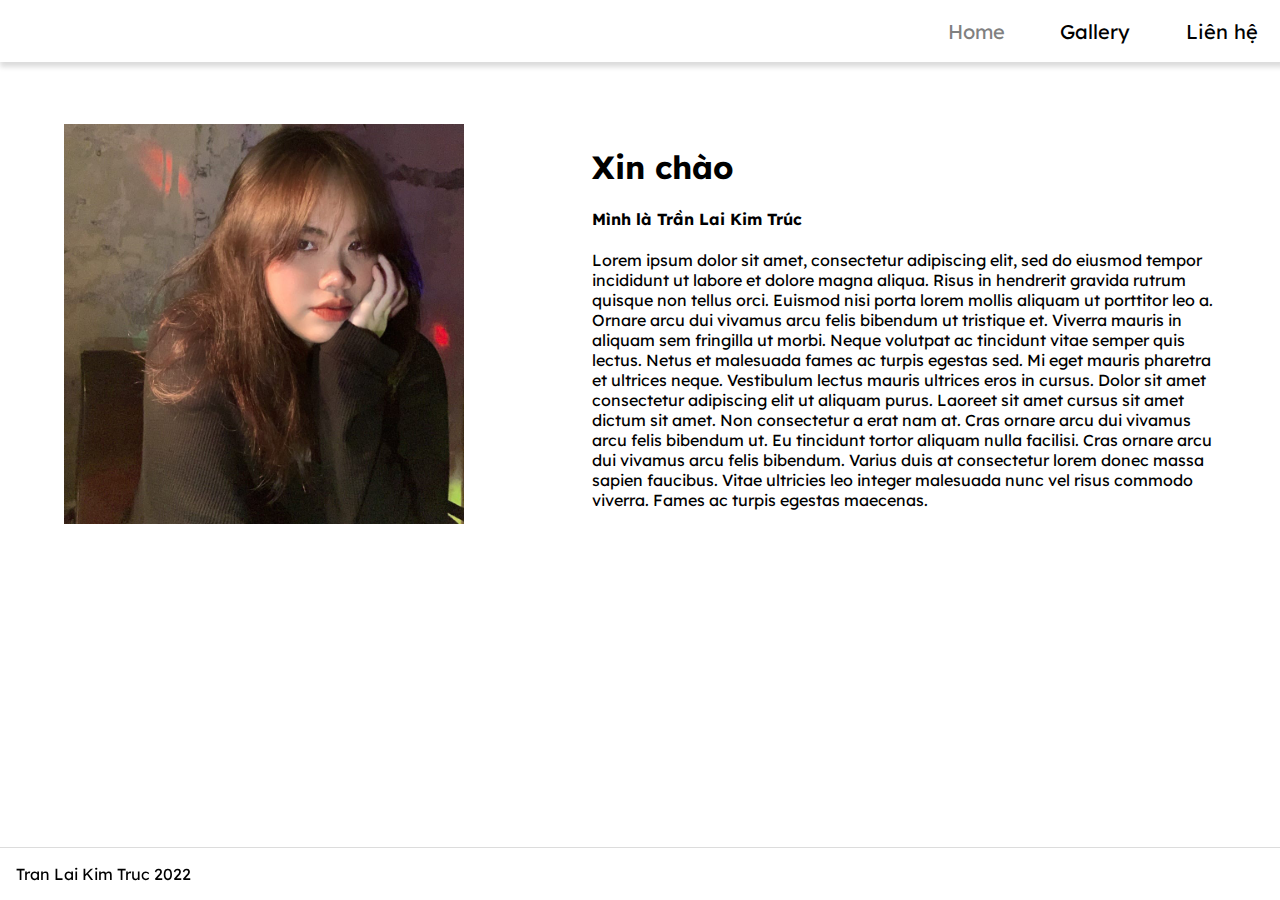
==== index.html @ e07bd47c "first commit" ====
<!DOCTYPE html>
<html>
    <head>
        <meta charset="utf-8" />
        <title>Portfolio</title>
        <link
            rel="stylesheet"
            href="https://cdnjs.cloudflare.com/ajax/libs/font-awesome/6.2.0/css/all.min.css"
            integrity="sha512-xh6O/CkQoPOWDdYTDqeRdPCVd1SpvCA9XXcUnZS2FmJNp1coAFzvtCN9BmamE+4aHK8yyUHUSCcJHgXloTyT2A=="
            crossorigin="anonymous"
            referrerpolicy="no-referrer"
        />
        <link rel="stylesheet" href="css/style.css" />
        <link rel="stylesheet" href="css/home-style.css" />
        <link rel="preconnect" href="https://fonts.googleapis.com" />
        <link rel="preconnect" href="https://fonts.gstatic.com" crossorigin />
        <link
            href="https://fonts.googleapis.com/css2?family=Lexend&display=swap"
            rel="stylesheet"
        />
    </head>
    <body>
        <header>
            <nav>
                <ul>
                    <li class="nav-item active">
                        <a href="#">Home</a>
                    </li>
                    <li class="nav-item">
                        <a href="gallery.html">Gallery</a>
                    </li>
                    <li class="nav-item">
                        <a href="contact.html">Liên hệ</a>
                    </li>
                </ul>
            </nav>
        </header>
        <main>
            <div class="container">
                <div class="col">
                    <img src="./assets/avatar.jpg" alt="avatar" id="avatar" />
                </div>
                <div id="home" class="col">
                    <h1>Xin chào</h1>
                    <h4>Mình là Trần Lai Kim Trúc</h4>
                    <p>
                        Lorem ipsum dolor sit amet, consectetur adipiscing elit,
                        sed do eiusmod tempor incididunt ut labore et dolore
                        magna aliqua. Risus in hendrerit gravida rutrum quisque
                        non tellus orci. Euismod nisi porta lorem mollis aliquam
                        ut porttitor leo a. Ornare arcu dui vivamus arcu felis
                        bibendum ut tristique et. Viverra mauris in aliquam sem
                        fringilla ut morbi. Neque volutpat ac tincidunt vitae
                        semper quis lectus. Netus et malesuada fames ac turpis
                        egestas sed. Mi eget mauris pharetra et ultrices neque.
                        Vestibulum lectus mauris ultrices eros in cursus. Dolor
                        sit amet consectetur adipiscing elit ut aliquam purus.
                        Laoreet sit amet cursus sit amet dictum sit amet. Non
                        consectetur a erat nam at. Cras ornare arcu dui vivamus
                        arcu felis bibendum ut. Eu tincidunt tortor aliquam
                        nulla facilisi. Cras ornare arcu dui vivamus arcu felis
                        bibendum. Varius duis at consectetur lorem donec massa
                        sapien faucibus. Vitae ultricies leo integer malesuada
                        nunc vel risus commodo viverra. Fames ac turpis egestas
                        maecenas.
                    </p>
                </div>
            </div>
        </main>
        <footer>
            <em class="fa-regular fa-copyright"></em> Tran Lai Kim Truc 2022
        </footer>
    </body>
</html>
---- css/style.css ----
html,
body {
    padding: 0;
    margin: 0;
    font-family: Lexend;
}
/* html {
    height: 100%;
} */
body {
    min-height: 100%;
}

nav {
    text-align: right;
    background-color: rgba(255, 255, 255, 0.4);
    /* border-bottom: 0.5px solid; */
    padding: 0.2%;
    /* position: fixed; */
    width: 100%;
    box-shadow: 0px 5px 5px #dcdcdc;
}

.nav-item {
    display: inline;
    font-size: 125%;
    margin: 2%;
}

.nav-item > a {
    text-decoration: none;
    color: #000000;
}

.active > a {
    color: #808080;
}

.container {
    display: flex;
    align-items: center;
    justify-content: center;
}

footer {
    background-color: rgba(255, 255, 255, 0.8);
    /* height: 100%; */
    width: 100%;
    bottom: 0;
    position: fixed;
    padding: 1rem;
    border-top: 1px solid #dcdcdc;
    /* box-shadow: 0px 0px 5px #dcdcdc inset; */
}
---- css/home-style.css ----
main {
    height: 33rem;
    display: flex;
    /* align-items: center; */
    justify-content: center;
    flex-direction: column;
}

#avatar {
    max-width: 400px;
    left: 0;
}

.col {
    margin: 5%;
}
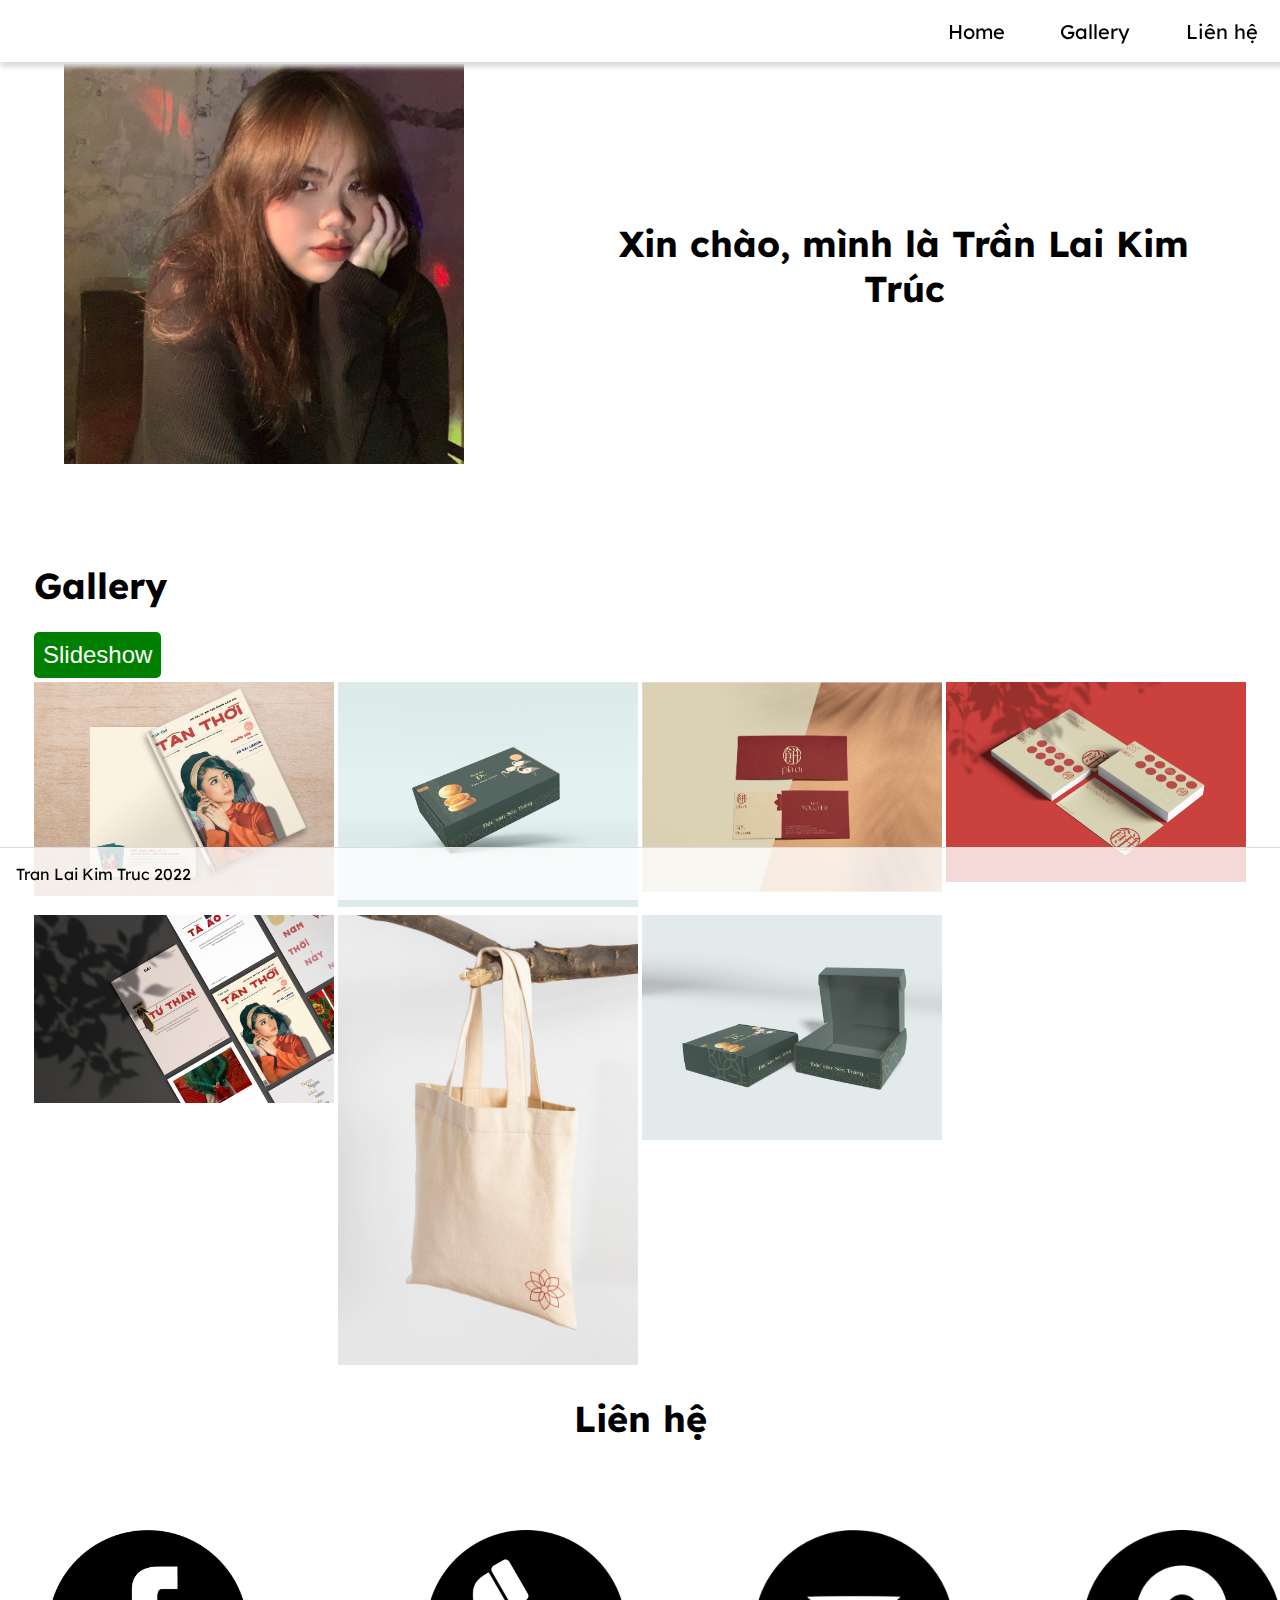
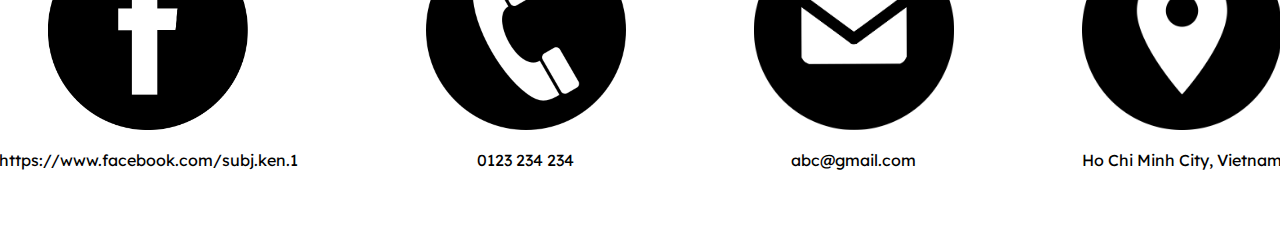
==== commit 9ef0d1e6: "merge all pages into 1 page" ====
--- a/index.html
+++ b/index.html
@@ -12,60 +12,209 @@
         />
         <link rel="stylesheet" href="css/style.css" />
         <link rel="stylesheet" href="css/home-style.css" />
+        <link rel="stylesheet" href="css/gallery-style.css" />
+        <link rel="stylesheet" href="css/contact-style.css" />
         <link rel="preconnect" href="https://fonts.googleapis.com" />
         <link rel="preconnect" href="https://fonts.gstatic.com" crossorigin />
         <link
             href="https://fonts.googleapis.com/css2?family=Lexend&display=swap"
             rel="stylesheet"
         />
+        <script src="js/script.js"></script>
     </head>
     <body>
         <header>
             <nav>
                 <ul>
-                    <li class="nav-item active">
-                        <a href="#">Home</a>
+                    <li class="nav-item">
+                        <a href="#"" onclick="scrollToSection('home')">Home</a>
                     </li>
                     <li class="nav-item">
-                        <a href="gallery.html">Gallery</a>
+                        <a href="#" onclick="scrollToSection('gallery')">Gallery</a>
                     </li>
                     <li class="nav-item">
-                        <a href="contact.html">Liên hệ</a>
+                        <a href="#" onclick="scrollToSection('contact')">Liên hệ</a>
                     </li>
                 </ul>
             </nav>
         </header>
         <main>
-            <div class="container">
+            <section class="container" id="home">
                 <div class="col">
                     <img src="./assets/avatar.jpg" alt="avatar" id="avatar" />
                 </div>
-                <div id="home" class="col">
-                    <h1>Xin chào</h1>
-                    <h4>Mình là Trần Lai Kim Trúc</h4>
-                    <p>
-                        Lorem ipsum dolor sit amet, consectetur adipiscing elit,
-                        sed do eiusmod tempor incididunt ut labore et dolore
-                        magna aliqua. Risus in hendrerit gravida rutrum quisque
-                        non tellus orci. Euismod nisi porta lorem mollis aliquam
-                        ut porttitor leo a. Ornare arcu dui vivamus arcu felis
-                        bibendum ut tristique et. Viverra mauris in aliquam sem
-                        fringilla ut morbi. Neque volutpat ac tincidunt vitae
-                        semper quis lectus. Netus et malesuada fames ac turpis
-                        egestas sed. Mi eget mauris pharetra et ultrices neque.
-                        Vestibulum lectus mauris ultrices eros in cursus. Dolor
-                        sit amet consectetur adipiscing elit ut aliquam purus.
-                        Laoreet sit amet cursus sit amet dictum sit amet. Non
-                        consectetur a erat nam at. Cras ornare arcu dui vivamus
-                        arcu felis bibendum ut. Eu tincidunt tortor aliquam
-                        nulla facilisi. Cras ornare arcu dui vivamus arcu felis
-                        bibendum. Varius duis at consectetur lorem donec massa
-                        sapien faucibus. Vitae ultricies leo integer malesuada
-                        nunc vel risus commodo viverra. Fames ac turpis egestas
-                        maecenas.
-                    </p>
-                </div>
-            </div>
+                <div class="col">
+                    <h1 class="hello-text">
+                        Xin chào, mình là Trần Lai Kim Trúc
+                    </h1>
+                </div>
+            </section>
+            <section id="gallery">
+                <!-- <h1>Portfolio</h1> -->
+                <table id="images">
+                    <th>
+                        <tr>
+                            <td>
+                                <h1>
+                                    Gallery
+                                </h1>
+                                <button id="slideshow-toggle" type="button">
+                                    Slideshow
+                                </button>
+                            </td>
+                        </tr>
+                    </th>
+                    <tr>
+                        <td class="gallery-item">
+                            <img
+                                src="./assets/314380149_1140309283287095_820804638261030418_n.jpg"
+                                alt="img-1"
+                            />
+                        </td>
+                        <td class="gallery-item">
+                            <img
+                                src="./assets/314395955_516062780394080_1449349746433748847_n.jpg"
+                                alt="img-1"
+                            />
+                        </td>
+                        <td class="gallery-item">
+                            <img
+                                src="./assets/314397206_1142925299930213_6978314546141139042_n.jpg"
+                                alt="img-1"
+                            />
+                        </td>
+                        <td class="gallery-item">
+                            <img
+                                src="./assets/314425254_407695068101814_6388059130551683466_n.jpg"
+                                alt="img-1"
+                            />
+                        </td>
+                    </tr>
+                    <tr>
+                        <td class="gallery-item">
+                            <img
+                                src="./assets/314467561_466812348662729_8060261413114139949_n.jpg"
+                                alt="img-1"
+                            />
+                        </td>
+                        <td class="gallery-item">
+                            <img
+                                src="./assets/314715342_5736776079702549_7602414530804899924_n.jpg"
+                                alt="img-1"
+                            />
+                        </td>
+                        <td class="gallery-item">
+                            <img
+                                src="./assets/315187512_1094581497867861_8215325036281079812_n.jpg"
+                                alt="img-1"
+                            />
+                        </td>
+                    </tr>
+                </table>
+                <div class="slideshow-container modal" id="slideshow">
+                    <div class="modal-content">
+                        <span class="close">&times;</span>
+                        <div class="slide fade">
+                            <div class="numbertext">1 / 7</div>
+                            <img
+                                src="./assets/314380149_1140309283287095_820804638261030418_n.jpg"
+                                alt="img-1"
+                            />
+                        </div>
+
+                        <div class="slide fade">
+                            <div class="numbertext">2 / 7</div>
+                            <img
+                                src="./assets/314395955_516062780394080_1449349746433748847_n.jpg"
+                                alt="img-1"
+                            />
+                        </div>
+                        <div class="slide fade">
+                            <div class="numbertext">3 / 7</div>
+                            <img
+                                src="./assets/314397206_1142925299930213_6978314546141139042_n.jpg"
+                                alt="img-1"
+                            />
+                        </div>
+                        <div class="slide fade">
+                            <div class="numbertext">4 / 7</div>
+                            <img
+                                src="./assets/314425254_407695068101814_6388059130551683466_n.jpg"
+                                alt="img-1"
+                            />
+                        </div>
+                        <div class="slide fade">
+                            <div class="numbertext">5 / 7</div>
+                            <img
+                                src="./assets/314467561_466812348662729_8060261413114139949_n.jpg"
+                                alt="img-1"
+                            />
+                        </div>
+                        <div class="slide fade">
+                            <div class="numbertext">6 / 7</div>
+                            <img
+                                src="./assets/314715342_5736776079702549_7602414530804899924_n.jpg"
+                                alt="img-1"
+                            />
+                        </div>
+                        <div class="slide fade">
+                            <div class="numbertext">7 / 7</div>
+                            <img
+                                src="./assets/315187512_1094581497867861_8215325036281079812_n.jpg"
+                                alt="img-1"
+                            />
+                        </div>
+                        <!-- Next and previous buttons -->
+                        <a class="prev" onclick="plusSlides(-1)">&#10094;</a>
+                        <a class="next" onclick="plusSlides(1)">&#10095;</a>
+                    </div>
+                </div>
+            </section>
+            <section id="contact">
+                <h1>Liên hệ</h1>
+                <div class="container">
+                    <div class="col">
+                        <a href="https://www.facebook.com/subj.ken.1">
+                            <img
+                                src="./assets/facebook-logo.png"
+                                alt="fb"
+                                class="logo"
+                            />
+                            <p>https://www.facebook.com/subj.ken.1</p>
+                        </a>
+                    </div>
+                    <div class="col">
+                        <a href="#">
+                            <img
+                                src="./assets/phone-logo.png"
+                                alt="phone"
+                                class="logo"
+                            />
+                            <p>0123 234 234</p>
+                        </a>
+                    </div>
+                    <div class="col">
+                        <a href="#">
+                            <img
+                                src="./assets/email-logo.png"
+                                alt="email"
+                                class="logo"
+                            />
+                            <p>abc@gmail.com</p>
+                        </a>
+                    </div>
+                    <div class="col">
+                        <a href="#">
+                            <img
+                                src="./assets/location-logo.png"
+                                alt="location"
+                                class="logo"
+                            />
+                            <p>Ho Chi Minh City, Vietnam</p>
+                        </a>
+                    </div>
+                </div>
+            </section>
         </main>
         <footer>
             <em class="fa-regular fa-copyright"></em> Tran Lai Kim Truc 2022
--- a/css/style.css
+++ b/css/style.css
@@ -4,19 +4,24 @@
     margin: 0;
     font-family: Lexend;
 }
-/* html {
+html {
     height: 100%;
-} */
+}
 body {
     min-height: 100%;
 }
 
+h1 {
+    text-align: center;
+    font-size: 225%;
+}
+
 nav {
     text-align: right;
-    background-color: rgba(255, 255, 255, 0.4);
+    background-color: #ffffff;
     /* border-bottom: 0.5px solid; */
     padding: 0.2%;
-    /* position: fixed; */
+    position: fixed;
     width: 100%;
     box-shadow: 0px 5px 5px #dcdcdc;
 }
@@ -32,9 +37,9 @@
     color: #000000;
 }
 
-.active > a {
+/* .active > a {
     color: #808080;
-}
+} */
 
 .container {
     display: flex;
--- a/css/home-style.css
+++ b/css/home-style.css
@@ -1,5 +1,5 @@
 main {
-    height: 33rem;
+    /* height: 33rem; */
     display: flex;
     /* align-items: center; */
     justify-content: center;
--- a/css/gallery-style.css
+++ b/css/gallery-style.css
@@ -0,0 +1,134 @@
+td > h1 {
+    text-align: left;
+    font-size: 225%;
+}
+
+/* .gallery-item {
+    width: 100%;
+    height: 100%;
+    object-fit: cover;
+    padding: 2%;
+} */
+
+#images {
+    margin-left: auto;
+    margin-right: auto;
+}
+
+.gallery-item {
+    vertical-align: top;
+}
+
+.gallery-item :hover {
+    cursor: pointer;
+}
+
+.gallery-item > img {
+    max-width: 300px;
+}
+
+.modal {
+    position: fixed;
+    z-index: 1;
+    left: 0;
+    top: 0;
+    width: 100%;
+    height: 100%;
+    overflow: auto;
+    background-color: rgb(0, 0, 0);
+    background-color: rgba(0, 0, 0, 0.4);
+    margin: auto;
+    text-align: center;
+    display: none;
+}
+
+.modal-content {
+    background-color: #fefefe;
+    margin: 5% auto;
+    padding: 1%;
+    border: 1px solid #888;
+    width: 50%;
+}
+
+.close {
+    color: #aaa;
+    float: right;
+    font-size: 28px;
+    font-weight: bold;
+}
+
+.close:hover,
+.close:focus {
+    color: #000;
+    text-decoration: none;
+    cursor: pointer;
+}
+
+.slide {
+    display: none;
+}
+
+.slide > img {
+    max-height: 350px;
+}
+
+/* Next & previous buttons */
+.prev,
+.next {
+    cursor: pointer;
+    /* position: absolute; */
+    top: 50%;
+    width: auto;
+    margin-top: -22px;
+    padding: 16px;
+    color: gray;
+    font-weight: bold;
+    font-size: 200%;
+    transition: 0.6s ease;
+    border-radius: 3px 3px 3px 3px;
+    user-select: none;
+}
+
+/* Position the "next button" to the right */
+.next {
+    right: 10%;
+}
+.prev {
+    left: 10%;
+}
+
+/* On hover, add a black background color with a little bit see-through */
+.prev:hover,
+.next:hover {
+    background-color: rgba(0, 0, 0, 0.8);
+    color: #fff;
+}
+
+/* Fading animation */
+.fade {
+    animation-name: fade;
+    animation-duration: 1.5s;
+}
+
+@keyframes fade {
+    from {
+        opacity: 0.4;
+    }
+    to {
+        opacity: 1;
+    }
+}
+
+#slideshow-toggle {
+    background-color: green;
+    color: #fff;
+    padding: 3%;
+    border: none;
+    border-radius: 5px;
+    font-size: 150%;
+}
+
+#slideshow-toggle:hover {
+    cursor: pointer;
+    background-color: darkgreen;
+}
--- a/css/contact-style.css
+++ b/css/contact-style.css
@@ -0,0 +1,28 @@
+.row {
+    display: flex;
+    align-items: center;
+    justify-content: center;
+}
+
+.col {
+    text-align: center;
+    margin: 5%;
+}
+
+.col > a {
+    text-decoration: none;
+    color: #000000;
+}
+
+.col > em {
+    font-size: 200%;
+}
+
+.logo {
+    width: 200px;
+}
+
+/* h1 {
+    text-align: center;
+    font-size: 250%;
+} */
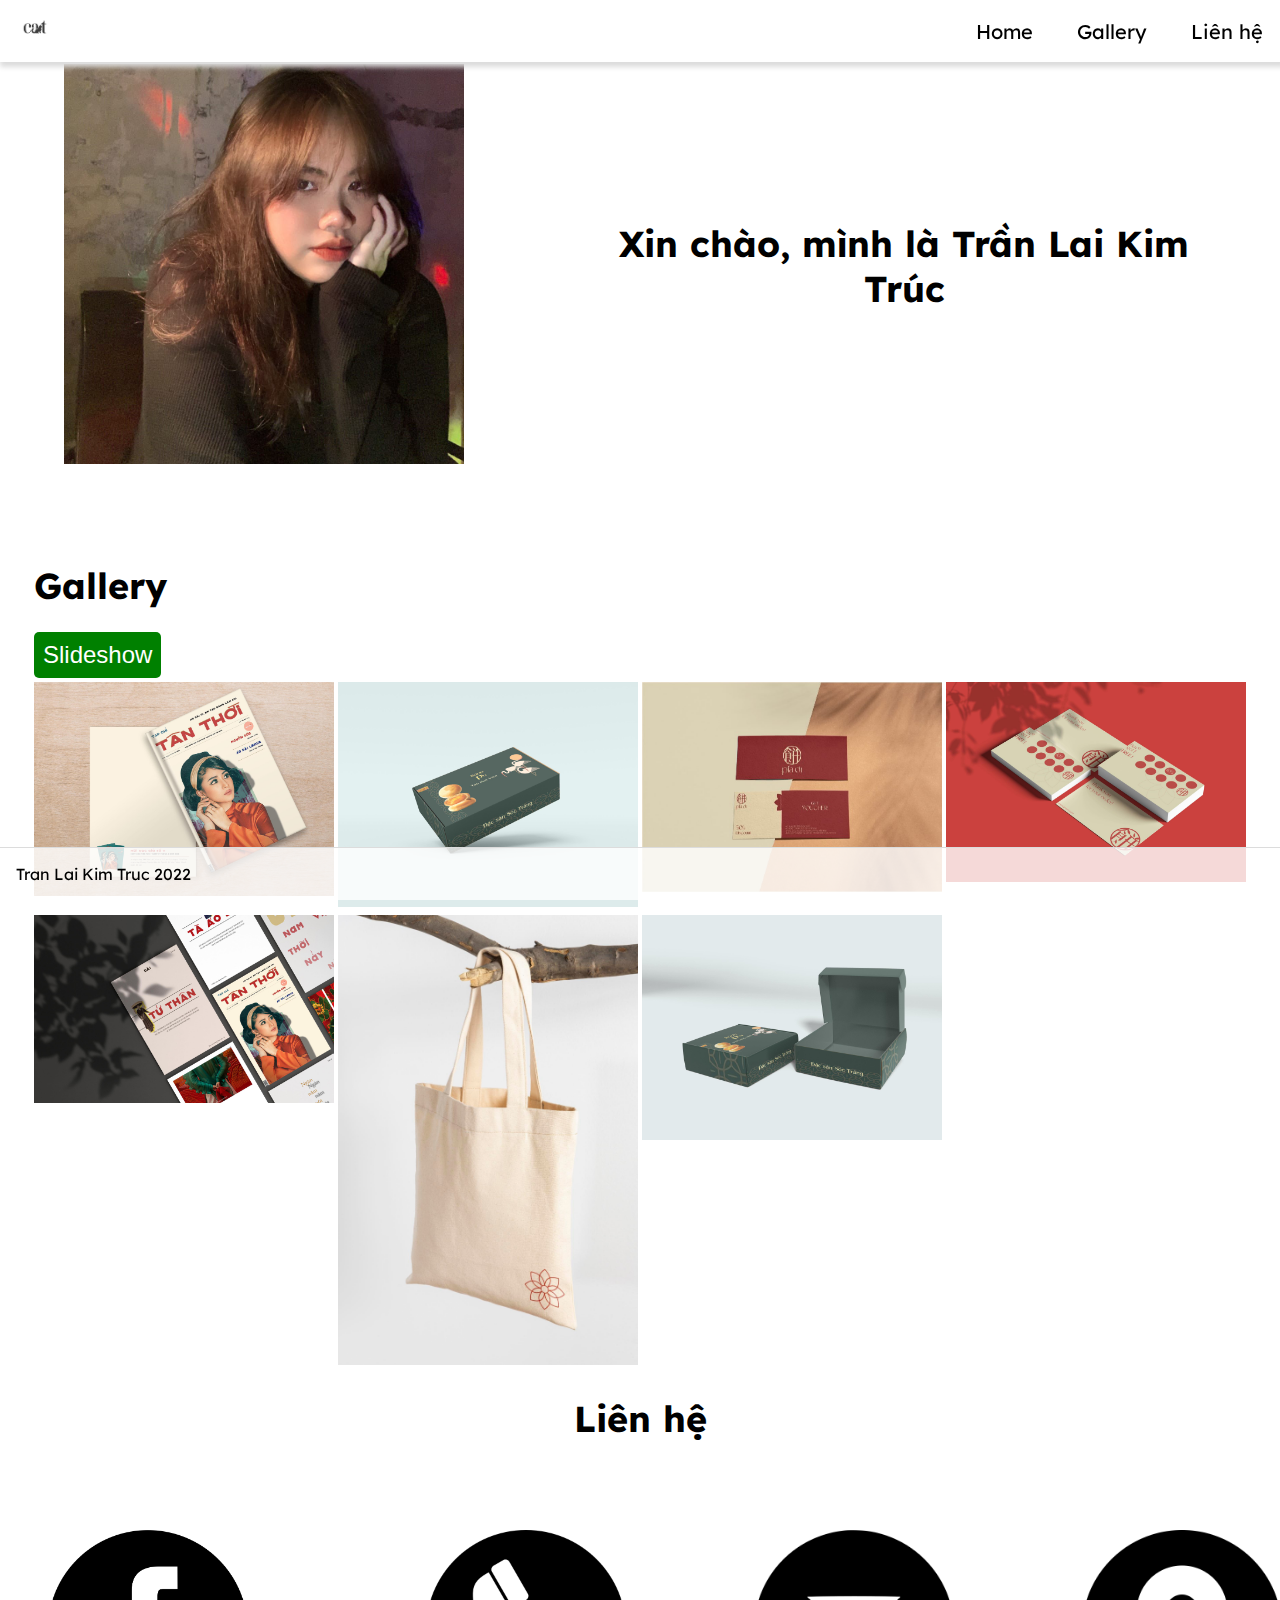
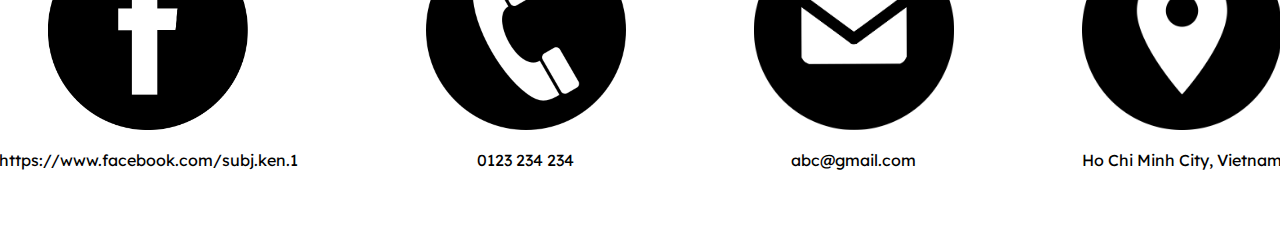
==== commit 91f19a47: "add logo" ====
--- a/index.html
+++ b/index.html
@@ -25,6 +25,7 @@
     <body>
         <header>
             <nav>
+                <img src="assets/lg.jpg" alt="logo" class="app-logo"/>
                 <ul>
                     <li class="nav-item">
                         <a href="#"" onclick="scrollToSection('home')">Home</a>
--- a/css/style.css
+++ b/css/style.css
@@ -24,6 +24,16 @@
     position: fixed;
     width: 100%;
     box-shadow: 0px 5px 5px #dcdcdc;
+}
+
+nav ul {
+    display: inline-block;
+    width: 75%;
+}
+
+.app-logo {
+    float: left;
+    width: 5%;
 }
 
 .nav-item {
